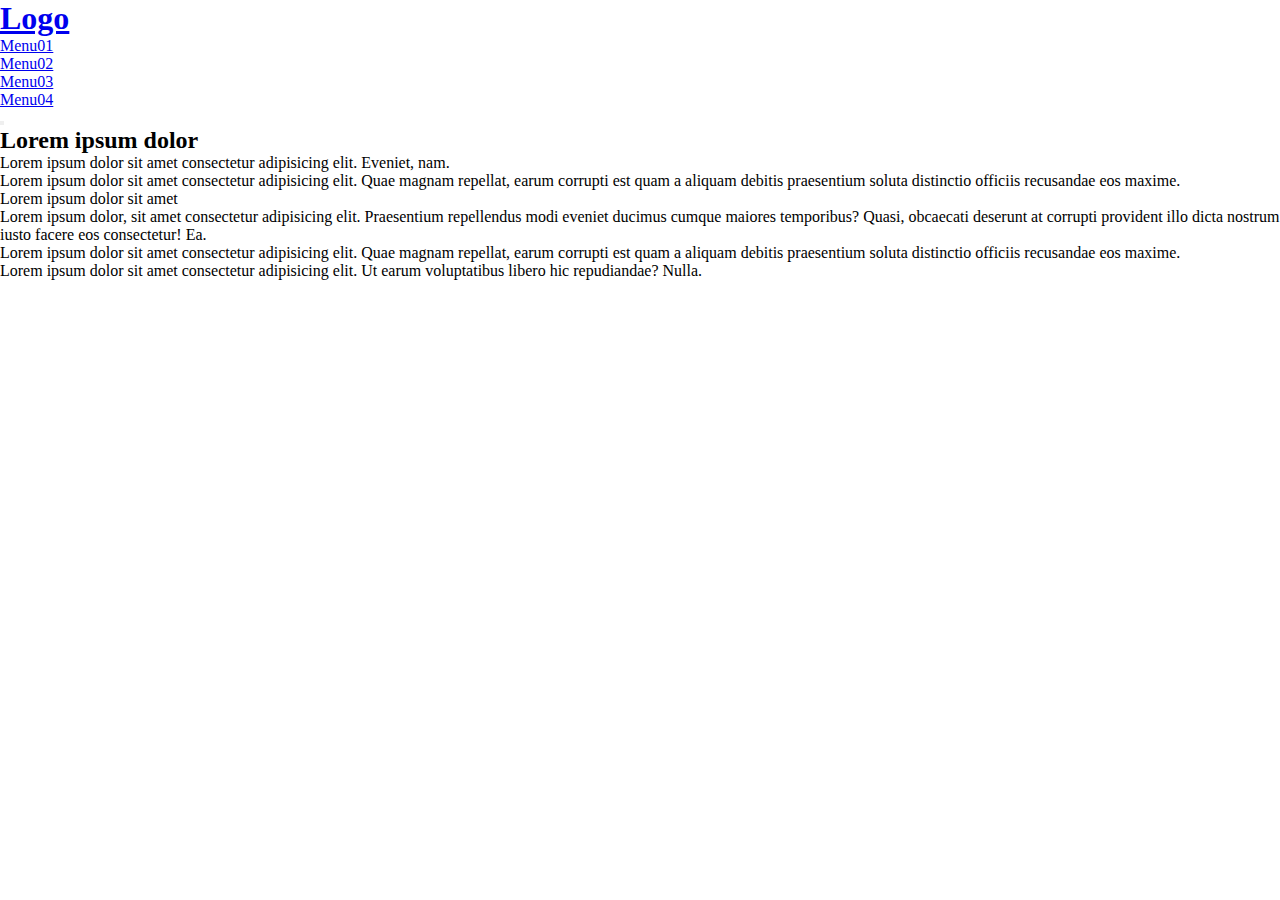
==== 230220_test.html @ 1b348a85 "23.02.20.AM.10:41" ====
<!DOCTYPE html>
<html>
<head>
	<meta charset="utf-8">
	<meta name="viewport" content="width=device-width, initial-scale=1">
	<title>Wire Frame All In One</title>
	<style>
		*{
			margin: 0;
			padding: 0;
		}
	</style>
</head>
<body>
	<div class="wrap">
		<nav class="active">
			<h1><a href="#">Logo</a></h1>
			<ul>
				<li><a href="#">Menu01</a></li>
				<li><a href="#">Menu02</a></li>
				<li><a href="#">Menu03</a></li>
				<li><a href="#">Menu04</a></li>
				<li><button></button></li>
			</ul>
		</nav>
		<div class="main">
			<div class="cont01">
				<h2>Lorem ipsum dolor</h2>
				<p>Lorem ipsum dolor sit amet consectetur adipisicing elit. Eveniet, nam.</p>
			</div>
			<div class="cont02">
				<div class="left">
					<p>Lorem ipsum dolor sit amet consectetur adipisicing elit. Quae magnam repellat, earum corrupti est quam a aliquam debitis praesentium soluta distinctio officiis recusandae eos maxime.</p>
				</div>	
				<div class="right">
					<p>Lorem ipsum dolor sit amet</p>
				</div>	
			</div>
			<div class="cont03">
				<p>Lorem ipsum dolor, sit amet consectetur adipisicing elit. Praesentium repellendus modi eveniet ducimus cumque maiores temporibus? Quasi, obcaecati deserunt at corrupti provident illo dicta nostrum iusto facere eos consectetur! Ea.</p>
			</div>
			<div class="cont04">
				<div class="left">
					<p>Lorem ipsum dolor sit amet consectetur adipisicing elit. Quae magnam repellat, earum corrupti est quam a aliquam debitis praesentium soluta distinctio officiis recusandae eos maxime.</p>
				</div>	
				<div class="right">
					<p>Lorem ipsum dolor sit amet consectetur adipisicing elit. Ut earum voluptatibus libero hic repudiandae? Nulla.</p>
				</div>	
			</div>
			<div class="cont05">
				<ul>
					<li><a href="#"></a></li>
					<li><a href="#"></a></li>
					<li><a href="#"></a></li>
					<li><a href="#"></a></li>
					<li><a href="#"></a></li>
					<li><a href="#"></a></li>
					<li><a href="#"></a></li>
					<li><a href="#"></a></li>
				</ul>
			</div>
		</div>
	</div>
</body>
</html>
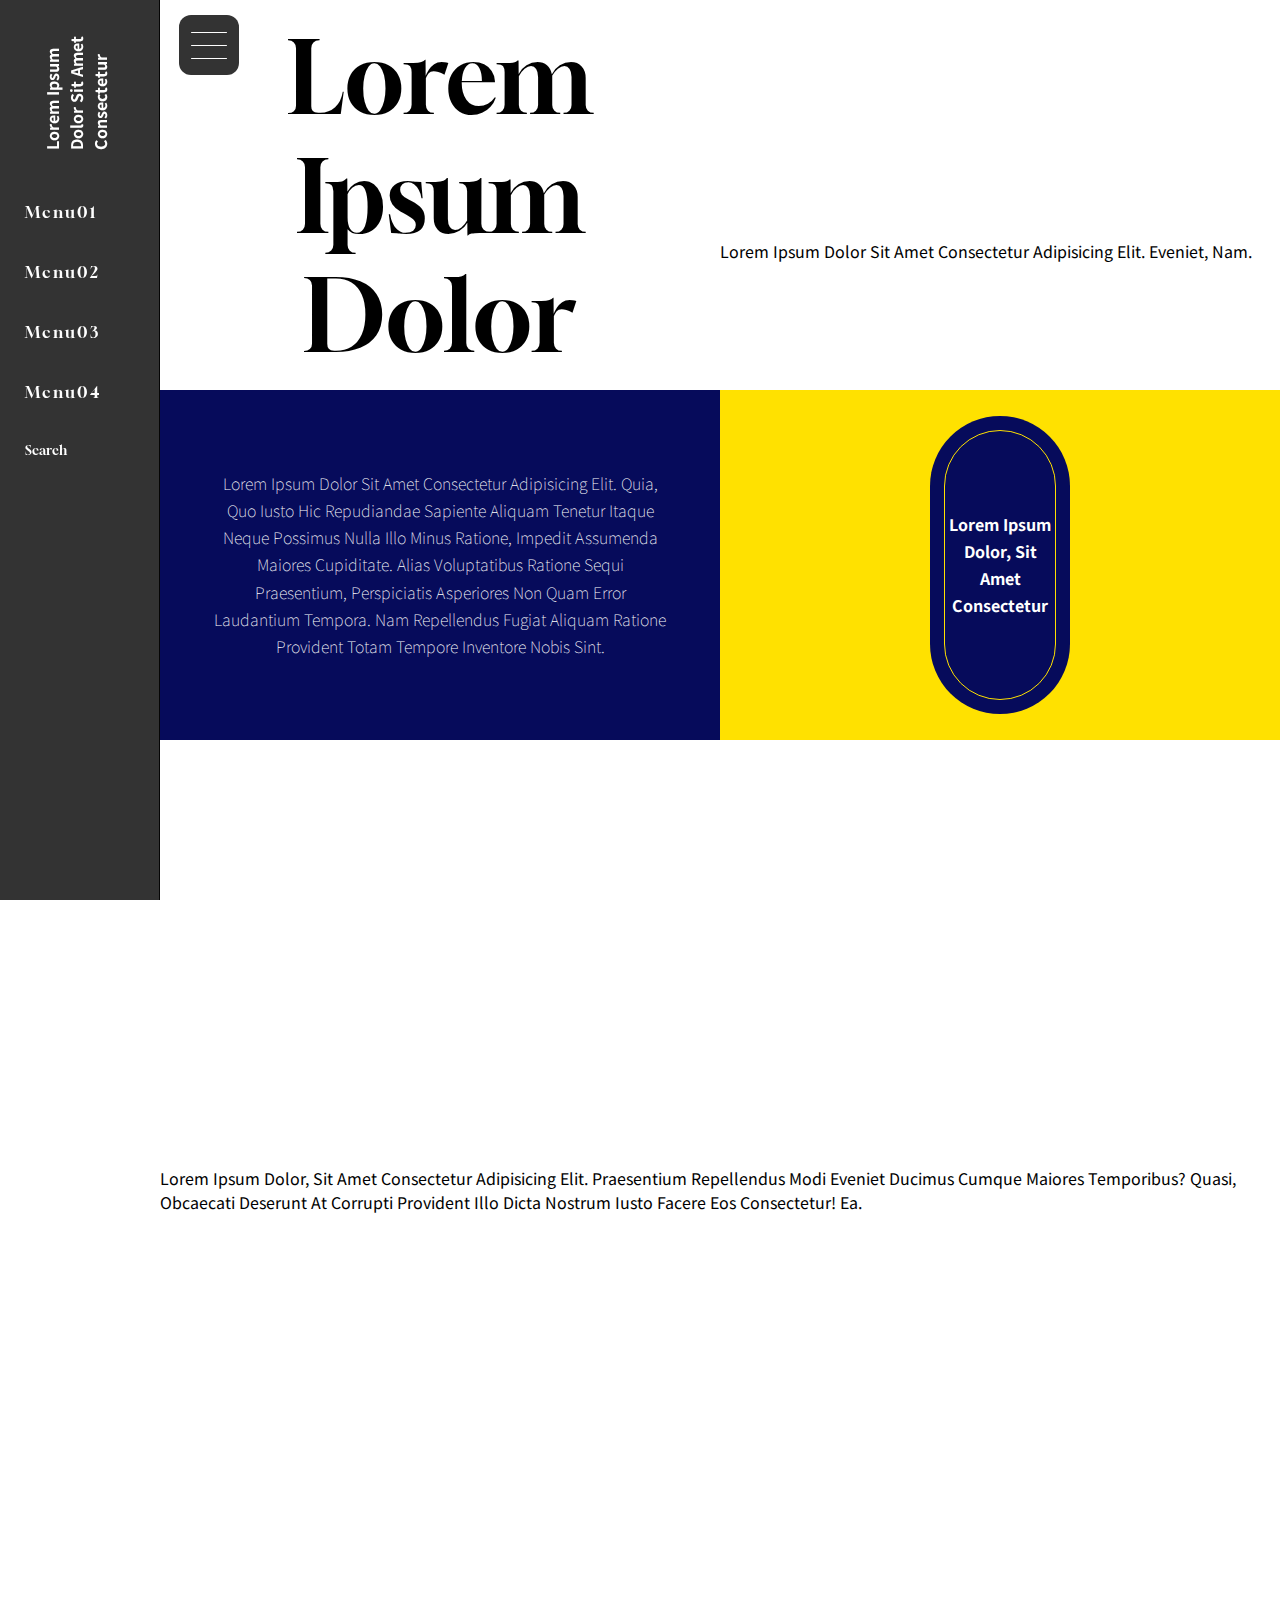
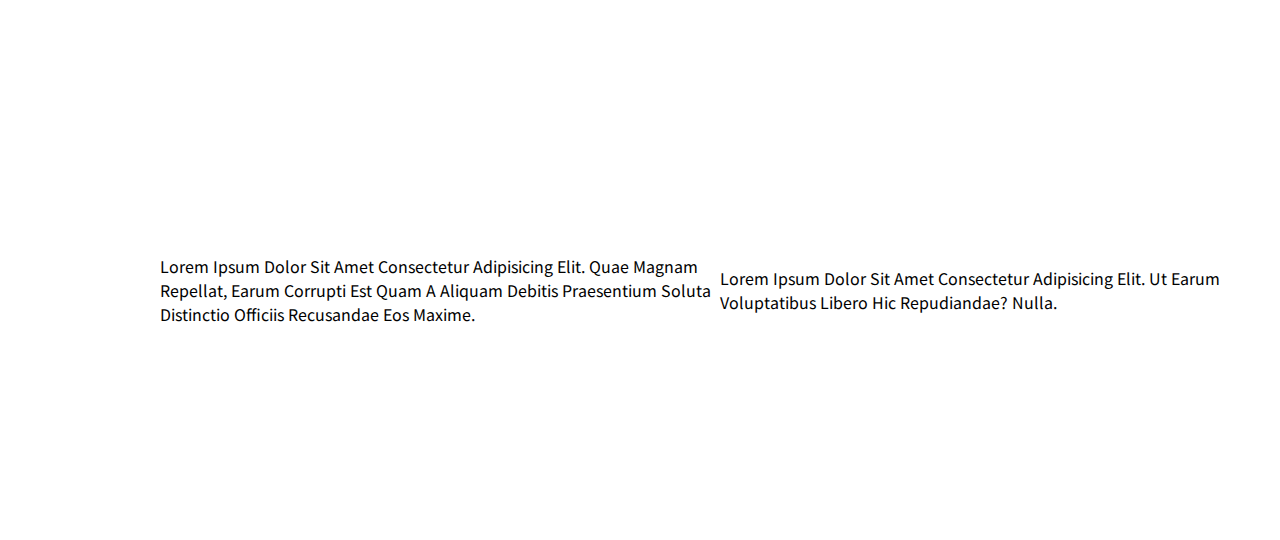
==== commit 95c89f70: "23.02.20.PM.2:22" ====
--- a/230220_test.html
+++ b/230220_test.html
@@ -3,51 +3,259 @@
 <head>
 	<meta charset="utf-8">
 	<meta name="viewport" content="width=device-width, initial-scale=1">
+	<script src="https://code.jquery.com/jquery-3.6.3.js" integrity="sha256-nQLuAZGRRcILA+6dMBOvcRh5Pe310sBpanc6+QBmyVM=" crossorigin="anonymous"></script>
 	<title>Wire Frame All In One</title>
 	<style>
+		@import url('https://fonts.googleapis.com/css2?family=Gloock&display=swap');
+		@import url('https://fonts.googleapis.com/css2?family=Gloock&family=Noto+Sans+KR:wght@100;300;400;500;700;900&display=swap');
 		*{
-			margin: 0;
-			padding: 0;
+		    margin: 0;
+		    padding: 0;
+		    box-sizing: border-box;
+			font-family: 'Noto Sans KR', sans-serif;
+		    text-transform:capitalize;
+		}
+		ol,ul {
+		    list-style: none;
+		}
+		h1,h2,h3,h4,h5,h6,th {
+		    font-weight: inherit;
+		    font-size: inherit;
+		}
+		a {
+		    text-decoration: none;
+		    color:inherit;
+		}
+		table {
+		    border-collapse: collapse;
+		}
+		i,em,address {
+		    font-style: inherit;
+		}
+		b,strong {
+		    font-weight: inherit;
+		}
+		div{
+		    box-sizing: border-box;
+		}
+		.toggleBtn {
+			background: rgba(0, 0, 0, 0.8);
+			width: 60px;
+			height: 60px;
+			position: absolute;
+			top: 15px;
+			right: -80px;
+			display: flex;
+			flex-direction: column;
+			align-items: center;
+			justify-content: center;
+			border-radius: 20%;
+			transition: all .5s ease-in-out;
+			transform: rotate(360deg);
+			cursor: pointer;
+		}
+		.toggleBtn.active {
+			transform: rotate(0deg);
+			border-radius: 50%;
+		}
+		.toggleBtn>span {
+			width: 60%;
+			height: 1px;
+			border-radius: 1px;
+			background: #fff;
+			display: block;
+			margin:10% 0;
+			transition: all .5s ease-in-out;
+		}
+		.toggleBtn.active>span:nth-of-type(1) {
+			transform: rotate(45deg) translate(3px, -7px);
+    		transform-origin: left;
+    		width: 75%;
+		}
+		.toggleBtn.active>span:nth-of-type(2) {
+			transform: rotateY(-90deg);
+		}
+		.toggleBtn.active>span:nth-of-type(3) {
+			transform:rotate(-45deg) translate(3px, 7px);
+    		transform-origin: left;
+    		width: 75%;
+		}
+		.navi {
+			position: fixed;
+			width:160px;
+			height: 100vh;
+			background:rgba(0, 0, 0, 0.8);
+			border-right:1px solid rgba(0, 0, 0, 0.9);
+			color:#fff;
+		}
+		.navi h1 {
+			transform: rotate(-90deg) translate(-45%,22%);
+			display: inline-block;
+			font-weight: 700;
+		}
+		.navi h1 a {
+			display: block;
+			width: 120px;
+		}
+		.navi ul {
+			padding-top: 110px;
+		}
+		.navi ul a {
+			padding: 20px 25px;
+			display: block;
+			font-weight: 100;
+			letter-spacing: 2px;
+			font-family: 'Gloock', serif;
+		}
+		.navi button {
+			padding: 20px 25px;
+			background:none;
+			border:0;
+			color: #fff;
+			cursor: pointer;
+			width: 100%;
+			text-align: left;
+			font-family: 'Gloock', serif;
+		}
+		.main {
+			margin-left:160px;
+		}
+		.cont {
+			display: flex;
+			align-items: center;
+		}
+		.cont>*{
+			flex:1;
+		}
+		.cont01 {
+			height:390px;
+		}
+		.cont01 h2 {
+			font-size: 6.2rem;
+			font-family: 'Gloock', serif;
+			text-align: center;
+		}
+		.cont01 p {
+			margin-top: 10%;
+		}
+		.cont02 {
+			height: 350px;
+			text-align: center;
+			line-height: 1.7;
+		}
+		.cont02>*{
+			height: 100%;
+			display: flex;
+			justify-content: center;
+			align-items: center;
+			padding: 50px;
+		}
+		.cont02>.left {
+			color: #fff;
+			font-weight: 100;
+			background: rgba(6, 11, 91, 1);
+		}
+		.cont02>.right {
+			position: relative;
+			font-weight: 700;
+			background: rgba(255, 225, 0, 1);
+		}
+		.cont02>.right>.background {
+			position: absolute;
+			background-color: rgba(6, 11, 91, 1);
+			width: 25%;
+    		height: 85%;
+			border-radius: 130px;
+			outline:1px solid rgba(255, 225, 0, 1);
+			outline-offset: -15px;
+		}
+		.cont02>.right>p {
+			width: 25%;
+			color: #fff;
+			position: relative;
+			z-index: 2;
+			cursor: pointer;
+		}
+		.cont02>.right>p:hover + div {
+			animation: cont02Hover 0.5s cubic-bezier(0.165, 0.84, 0.44, 1) infinite alternate;
+		}
+		@keyframes cont02Hover {
+			0% {
+				transform: rotate(0deg);
+			}
+			5%{
+				transform: rotate(-12deg);
+			}
+			70%{
+				transform: rotate(30deg);
+			}
+			75%{
+				transform: rotate(28deg);
+			}
+			80% {
+				transform: rotate(32deg);
+			}
+			90%{
+				transform: rotate(28deg);
+			}
+			95% {
+				transform: rotate(32deg);
+			}
+			100% {
+				transform: rotate(0deg);
+			}
+		}
+		.cont03 {
+			height: 900px;
+		}
+		.cont04 {
+			height: 500px;
 		}
 	</style>
 </head>
 <body>
 	<div class="wrap">
-		<nav class="active">
-			<h1><a href="#">Logo</a></h1>
+		<nav class="navi active">
+			<h1><a href="#">Lorem ipsum dolor sit amet consectetur</a></h1>
 			<ul>
 				<li><a href="#">Menu01</a></li>
 				<li><a href="#">Menu02</a></li>
 				<li><a href="#">Menu03</a></li>
 				<li><a href="#">Menu04</a></li>
-				<li><button></button></li>
+				<li><button>search</button></li>
 			</ul>
+			<div class="toggleBtn scroll">
+				<span></span>
+				<span></span>
+				<span></span>
+			</div>
 		</nav>
 		<div class="main">
-			<div class="cont01">
+			<div class="cont01 cont">
 				<h2>Lorem ipsum dolor</h2>
 				<p>Lorem ipsum dolor sit amet consectetur adipisicing elit. Eveniet, nam.</p>
 			</div>
-			<div class="cont02">
+			<div class="cont02 cont">
+				<div class="left">
+					<p>Lorem ipsum dolor sit amet consectetur adipisicing elit. Quia, quo iusto hic repudiandae sapiente aliquam tenetur itaque neque possimus nulla illo minus ratione, impedit assumenda maiores cupiditate. Alias voluptatibus ratione sequi praesentium, perspiciatis asperiores non quam error laudantium tempora. Nam repellendus fugiat aliquam ratione provident totam tempore inventore nobis sint.</p>
+				</div>	
+				<div class="right">
+					<p>Lorem ipsum dolor, sit amet consectetur</p>
+					<div class="background"></div>
+				</div>	
+			</div>
+			<div class="cont03 cont">
+				<p>Lorem ipsum dolor, sit amet consectetur adipisicing elit. Praesentium repellendus modi eveniet ducimus cumque maiores temporibus? Quasi, obcaecati deserunt at corrupti provident illo dicta nostrum iusto facere eos consectetur! Ea.</p>
+			</div>
+			<div class="cont04 cont">
 				<div class="left">
 					<p>Lorem ipsum dolor sit amet consectetur adipisicing elit. Quae magnam repellat, earum corrupti est quam a aliquam debitis praesentium soluta distinctio officiis recusandae eos maxime.</p>
 				</div>	
 				<div class="right">
-					<p>Lorem ipsum dolor sit amet</p>
-				</div>	
-			</div>
-			<div class="cont03">
-				<p>Lorem ipsum dolor, sit amet consectetur adipisicing elit. Praesentium repellendus modi eveniet ducimus cumque maiores temporibus? Quasi, obcaecati deserunt at corrupti provident illo dicta nostrum iusto facere eos consectetur! Ea.</p>
-			</div>
-			<div class="cont04">
-				<div class="left">
-					<p>Lorem ipsum dolor sit amet consectetur adipisicing elit. Quae magnam repellat, earum corrupti est quam a aliquam debitis praesentium soluta distinctio officiis recusandae eos maxime.</p>
-				</div>	
-				<div class="right">
 					<p>Lorem ipsum dolor sit amet consectetur adipisicing elit. Ut earum voluptatibus libero hic repudiandae? Nulla.</p>
 				</div>	
 			</div>
-			<div class="cont05">
+			<div class="cont05 cont">
 				<ul>
 					<li><a href="#"></a></li>
 					<li><a href="#"></a></li>
@@ -61,5 +269,24 @@
 			</div>
 		</div>
 	</div>
+	<script>
+		//$(document).ready(function(){}); / $(function(){});
+		let tglStat = false;
+		let delta;
+		$(function(){
+			$(`.toggleBtn`).click(function(){
+				if (tglStat === true) {
+					$(this).removeClass(`active`);
+					tglStat = false;
+				} else {
+				$(this).addClass(`active`);
+				tglStat = true;
+			}
+			});
+			$(window).scroll(function(){
+				//console.log($(window).scrollTop());
+			});
+		});
+	</script>
 </body>
 </html>